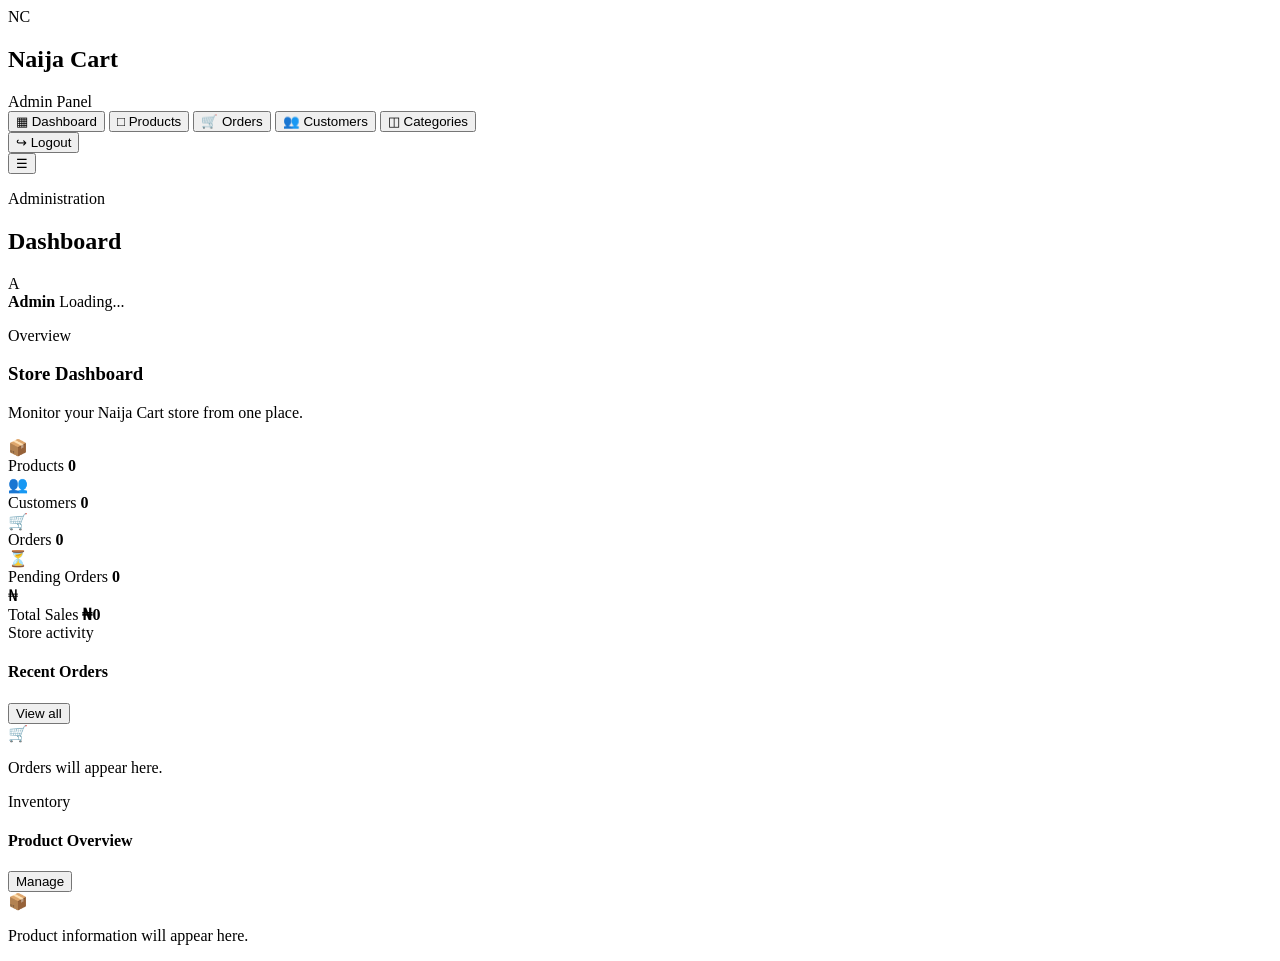
==== admin.html @ 9efdac33 "Initial NaijaCart frontend" ====
<!DOCTYPE html>
<html lang="en">

<head>
    <meta charset="UTF-8">

    <meta name="viewport" content="width=device-width, initial-scale=1.0">

    <title>Naija Cart — Admin Dashboard</title>

    <link rel="stylesheet" href="/naijacart-frontend/css/admin.css">
</head>

<body>

    <!-- =====================================================
         ADMIN LAYOUT
    ====================================================== -->

    <div class="admin-layout">

        <!-- =================================================
             SIDEBAR
        ================================================== -->

        <aside class="admin-sidebar">

            <!-- BRAND -->

            <div class="admin-brand">

                <div class="admin-brand-icon">
                    NC
                </div>

                <div>
                    <h1>Naija Cart</h1>
                    <span>Admin Panel</span>
                </div>

            </div>


            <!-- NAVIGATION -->

            <nav class="admin-nav">

                <button
                    type="button"
                    class="admin-nav-item active"
                    data-section="dashboardSection"
                >
                    <span>▦</span>
                    <span>Dashboard</span>
                </button>


                <button
                    type="button"
                    class="admin-nav-item"
                    data-section="productsSection"
                >
                    <span>□</span>
                    <span>Products</span>
                </button>


                <button
                    type="button"
                    class="admin-nav-item"
                    data-section="ordersSection"
                >
                    <span>🛒</span>
                    <span>Orders</span>
                </button>


                <button
                    type="button"
                    class="admin-nav-item"
                    data-section="customersSection"
                >
                    <span>👥</span>
                    <span>Customers</span>
                </button>


                <button
                    type="button"
                    class="admin-nav-item"
                    data-section="categoriesSection"
                >
                    <span>◫</span>
                    <span>Categories</span>
                </button>

            </nav>


            <!-- SIDEBAR BOTTOM -->

            <div class="admin-sidebar-bottom">

                <button
                    type="button"
                    id="adminLogoutButton"
                    class="admin-logout-button"
                >
                    <span>↪</span>
                    <span>Logout</span>
                </button>

            </div>

        </aside>


        <!-- =================================================
             MAIN CONTENT
        ================================================== -->

        <main class="admin-main">

            <!-- =================================================
                 HEADER
            ================================================== -->

            <header class="admin-header">

                <div class="admin-header-left">

                    <button
                        type="button"
                        id="adminMenuButton"
                        class="admin-menu-button"
                        aria-label="Open menu"
                    >
                        ☰
                    </button>


                    <div>

                        <p class="admin-header-label">
                            Administration
                        </p>

                        <h2 id="adminPageTitle">
                            Dashboard
                        </h2>

                    </div>

                </div>


                <!-- ADMIN USER -->

                <div class="admin-header-right">

                    <div class="admin-user-info">

                        <div
                            id="adminUserAvatar"
                            class="admin-user-avatar"
                        >
                            A
                        </div>

                        <div>

                            <strong id="adminUserName">
                                Admin
                            </strong>

                            <span id="adminUserEmail">
                                Loading...
                            </span>

                        </div>

                    </div>

                </div>

            </header>


            <!-- =================================================
                 CONTENT
            ================================================== -->

            <div id="adminContent" class="admin-content">

                <!-- =================================================
                     DASHBOARD
                ================================================== -->

                <section
                    id="dashboardSection"
                    class="admin-section active"
                >

                    <div class="section-heading">

                        <div>

                            <p class="section-eyebrow">
                                Overview
                            </p>

                            <h3>
                                Store Dashboard
                            </h3>

                            <p>
                                Monitor your Naija Cart store from one place.
                            </p>

                        </div>

                    </div>


                    <!-- DASHBOARD STATISTICS -->

                    <div class="dashboard-stats">

                        <!-- PRODUCTS -->

                        <div class="stat-card">

                            <div class="stat-card-icon">
                                📦
                            </div>

                            <div>
                                <span>Products</span>

                                <strong id="statProducts">
                                    0
                                </strong>
                            </div>

                        </div>


                        <!-- CUSTOMERS -->

                        <div class="stat-card">

                            <div class="stat-card-icon">
                                👥
                            </div>

                            <div>
                                <span>Customers</span>

                                <strong id="statUsers">
                                    0
                                </strong>
                            </div>

                        </div>


                        <!-- ORDERS -->

                        <div class="stat-card">

                            <div class="stat-card-icon">
                                🛒
                            </div>

                            <div>
                                <span>Orders</span>

                                <strong id="statOrders">
                                    0
                                </strong>
                            </div>

                        </div>


                        <!-- PENDING ORDERS -->

                        <div class="stat-card">

                            <div class="stat-card-icon">
                                ⏳
                            </div>

                            <div>
                                <span>Pending Orders</span>

                                <strong id="statPendingOrders">
                                    0
                                </strong>
                            </div>

                        </div>


                        <!-- TOTAL SALES -->

                        <div class="stat-card stat-card-wide">

                            <div class="stat-card-icon">
                                ₦
                            </div>

                            <div>
                                <span>Total Sales</span>

                                <strong id="statTotalSales">
                                    ₦0
                                </strong>
                            </div>

                        </div>

                    </div>


                    <!-- DASHBOARD GRID -->

                    <div class="dashboard-grid">

                        <!-- RECENT ORDERS -->

                        <div class="admin-panel">

                            <div class="panel-header">

                                <div>

                                    <span class="panel-eyebrow">
                                        Store activity
                                    </span>

                                    <h4>
                                        Recent Orders
                                    </h4>

                                </div>

                                <button
                                    type="button"
                                    class="panel-action"
                                    data-section="ordersSection"
                                >
                                    View all
                                </button>

                            </div>


                            <div
                                id="dashboardRecentOrders"
                                class="panel-body"
                            >

                                <div class="empty-state">

                                    <span>🛒</span>

                                    <p>
                                        Orders will appear here.
                                    </p>

                                </div>

                            </div>

                        </div>


                        <!-- PRODUCT OVERVIEW -->

                        <div class="admin-panel">

                            <div class="panel-header">

                                <div>

                                    <span class="panel-eyebrow">
                                        Inventory
                                    </span>

                                    <h4>
                                        Product Overview
                                    </h4>

                                </div>

                                <button
                                    type="button"
                                    class="panel-action"
                                    data-section="productsSection"
                                >
                                    Manage
                                </button>

                            </div>


                            <div
                                id="dashboardProductOverview"
                                class="panel-body"
                            >

                                <div class="empty-state">

                                    <span>📦</span>

                                    <p>
                                        Product information will appear here.
                                    </p>

                                </div>

                            </div>

                        </div>

                    </div>

                </section>


                <!-- =================================================
                     PRODUCTS
                ================================================== -->

                <section
                    id="productsSection"
                    class="admin-section"
                    hidden
                >

                    <div class="section-heading section-heading-row">

                        <div>

                            <p class="section-eyebrow">
                                Store Management
                            </p>

                            <h3>
                                Products
                            </h3>

                            <p>
                                Add, edit and manage products in your store.
                            </p>

                        </div>


                        <button
                            type="button"
                            id="addProductButton"
                            class="primary-admin-button"
                        >
                            <span>+</span>
                            Add Product
                        </button>

                    </div>


                    <!-- PRODUCT TOOLBAR -->

                    <div class="admin-toolbar">

                        <div class="admin-search-box">

                            <span>🔍</span>

                            <input
                                id="productSearchInput"
                                type="search"
                                placeholder="Search products..."
                                autocomplete="off"
                            >

                        </div>


                        <select
                            id="productCategoryFilter"
                            class="admin-filter"
                        >
                            <option value="">
                                All Categories
                            </option>
                        </select>

                    </div>


                    <!-- PRODUCT TABLE -->

                    <div class="admin-panel table-panel">

                        <div class="table-wrapper">

                            <table
                                class="admin-table"
                                id="productsTable"
                            >

                                <thead>

                                    <tr>

                                        <th>Product</th>

                                        <th>Category</th>

                                        <th>Price</th>

                                        <th>Stock</th>

                                        <th>Reviews</th>

                                        <th>Actions</th>

                                    </tr>

                                </thead>

                                <tbody id="productsTableBody">
                                </tbody>

                            </table>

                        </div>


                        <div
                            id="productsEmptyState"
                            class="empty-state"
                            hidden
                        >

                            <span>📦</span>

                            <h4>
                                No products found
                            </h4>

                            <p>
                                Products added to your store will appear here.
                            </p>

                        </div>

                    </div>

                </section>


                <!-- =================================================
                     ORDERS
                ================================================== -->

                <section
                    id="ordersSection"
                    class="admin-section"
                    hidden
                >

                    <div class="section-heading">

                        <p class="section-eyebrow">
                            Store Management
                        </p>

                        <h3>
                            Orders
                        </h3>

                        <p>
                            View customer orders and update their status.
                        </p>

                    </div>


                    <!-- ORDER TOOLBAR -->

                    <div class="admin-toolbar">

                        <div class="admin-search-box">

                            <span>🔍</span>

                            <input
                                id="orderSearchInput"
                                type="search"
                                placeholder="Search orders..."
                                autocomplete="off"
                            >

                        </div>


                        <select
                            id="orderStatusFilter"
                            class="admin-filter"
                        >

                            <option value="">
                                All Statuses
                            </option>

                            <option value="pending">
                                Pending
                            </option>

                            <option value="processing">
                                Processing
                            </option>

                            <option value="shipped">
                                Shipped
                            </option>

                            <option value="finished">
                                Finished
                            </option>

                            <option value="cancelled">
                                Cancelled
                            </option>

                        </select>

                    </div>


                    <!-- ORDERS TABLE -->

                    <div class="admin-panel table-panel">

                        <div class="table-wrapper">

                            <table
                                class="admin-table"
                                id="ordersTable"
                            >

                                <thead>

                                    <tr>

                                        <th>Order</th>

                                        <th>Customer</th>

                                        <th>Total</th>

                                        <th>Payment</th>

                                        <th>Status</th>

                                        <th>Date</th>

                                        <th>Action</th>

                                    </tr>

                                </thead>

                                <tbody id="ordersTableBody">
                                </tbody>

                            </table>

                        </div>


                        <div
                            id="ordersEmptyState"
                            class="empty-state"
                            hidden
                        >

                            <span>🛒</span>

                            <h4>
                                No orders found
                            </h4>

                            <p>
                                Customer orders will appear here.
                            </p>

                        </div>

                    </div>

                </section>


                <!-- =================================================
                     CUSTOMERS
                ================================================== -->

                <section
                    id="customersSection"
                    class="admin-section"
                    hidden
                >

                    <div class="section-heading">

                        <p class="section-eyebrow">
                            Store Management
                        </p>

                        <h3>
                            Customers
                        </h3>

                        <p>
                            View registered Naija Cart customers.
                        </p>

                    </div>


                    <!-- CUSTOMER SEARCH -->

                    <div class="admin-toolbar">

                        <div class="admin-search-box">

                            <span>🔍</span>

                            <input
                                id="customerSearchInput"
                                type="search"
                                placeholder="Search customers..."
                                autocomplete="off"
                            >

                        </div>

                    </div>


                    <!-- CUSTOMERS TABLE -->

                    <div class="admin-panel table-panel">

                        <div class="table-wrapper">

                            <table
                                class="admin-table"
                                id="customersTable"
                            >

                                <thead>

                                    <tr>

                                        <th>Customer</th>

                                        <th>Email</th>

                                        <th>Account Type</th>

                                        <th>ID</th>

                                    </tr>

                                </thead>

                                <tbody id="customersTableBody">
                                </tbody>

                            </table>

                        </div>


                        <div
                            id="customersEmptyState"
                            class="empty-state"
                            hidden
                        >

                            <span>👥</span>

                            <h4>
                                No customers found
                            </h4>

                            <p>
                                Registered customers will appear here.
                            </p>

                        </div>

                    </div>

                </section>


                <!-- =================================================
                     CATEGORIES
                ================================================== -->

                <section
                    id="categoriesSection"
                    class="admin-section"
                    hidden
                >

                    <div class="section-heading section-heading-row">

                        <div>

                            <p class="section-eyebrow">
                                Store Management
                            </p>

                            <h3>
                                Categories
                            </h3>

                            <p>
                                Manage the categories used by your products.
                            </p>

                        </div>


                        <button
                            type="button"
                            id="addCategoryButton"
                            class="primary-admin-button"
                        >
                            <span>+</span>
                            Add Category
                        </button>

                    </div>


                    <!-- CATEGORY GRID -->

                    <div
                        id="categoriesGrid"
                        class="categories-grid"
                    >
                    </div>


                    <div
                        id="categoriesEmptyState"
                        class="empty-state"
                        hidden
                    >

                        <span>◫</span>

                        <h4>
                            No categories found
                        </h4>

                        <p>
                            Categories will appear here.
                        </p>

                    </div>

                </section>

            </div>

        </main>

    </div>


    <!-- =========================================================
         PRODUCT MODAL
    ========================================================== -->

    <div
        id="productModal"
        class="admin-modal"
        hidden
    >

        <div class="admin-modal-overlay"></div>


        <div
            class="admin-modal-content"
            role="dialog"
            aria-modal="true"
            aria-labelledby="productModalTitle"
        >

            <div class="admin-modal-header">

                <div>

                    <p class="section-eyebrow">
                        Product
                    </p>

                    <h3 id="productModalTitle">
                        Add Product
                    </h3>

                </div>


                <button
                    type="button"
                    id="closeProductModal"
                    class="modal-close-button"
                    aria-label="Close product modal"
                >
                    ×
                </button>

            </div>


            <form id="productForm">

                <input
                    type="hidden"
                    id="productId"
                >


                <!-- PRODUCT NAME -->

                <div class="form-field">

                    <label for="productName">
                        Product Name
                    </label>

                    <input
                        id="productName"
                        type="text"
                        required
                        placeholder="Enter product name"
                    >

                </div>


                <!-- PRICE + STOCK -->

                <div class="form-row">

                    <div class="form-field">

                        <label for="productPrice">
                            Price
                        </label>

                        <input
                            id="productPrice"
                            type="number"
                            min="0"
                            step="0.01"
                            required
                            placeholder="0"
                        >

                    </div>


                    <div class="form-field">

                        <label for="productStock">
                            Stock
                        </label>

                        <input
                            id="productStock"
                            type="number"
                            min="0"
                            step="1"
                            required
                            placeholder="0"
                        >

                    </div>

                </div>


                <!-- CATEGORY -->

                <div class="form-field">

                    <label for="productCategory">
                        Category
                    </label>

                    <input
                        id="productCategory"
                        type="text"
                        required
                        placeholder="Enter category"
                    >

                </div>


                <!-- IMAGE -->

                <div class="form-field">

                    <label for="productImage">
                        Image
                    </label>

                    <input
                        id="productImage"
                        type="text"
                        placeholder="Image path or URL"
                    >

                </div>


                <!-- REVIEWS -->

                <div class="form-field">

                    <label for="productReviews">
                        Reviews
                    </label>

                    <input
                        id="productReviews"
                        type="number"
                        min="0"
                        step="1"
                        value="0"
                    >

                </div>


                <p
                    id="productFormMessage"
                    class="admin-form-message"
                ></p>


                <!-- ACTIONS -->

                <div class="admin-modal-actions">

                    <button
                        type="button"
                        id="cancelProductButton"
                        class="secondary-admin-button"
                    >
                        Cancel
                    </button>

                    <button
                        type="submit"
                        class="primary-admin-button"
                    >
                        Save Product
                    </button>

                </div>

            </form>

        </div>

    </div>


    <!-- =========================================================
         CATEGORY MODAL
    ========================================================== -->

    <div
        id="categoryModal"
        class="admin-modal"
        hidden
    >

        <div class="admin-modal-overlay"></div>


        <div
            class="admin-modal-content admin-small-modal"
            role="dialog"
            aria-modal="true"
            aria-labelledby="categoryModalTitle"
        >

            <div class="admin-modal-header">

                <div>

                    <p class="section-eyebrow">
                        Category
                    </p>

                    <h3 id="categoryModalTitle">
                        Add Category
                    </h3>

                </div>


                <button
                    type="button"
                    id="closeCategoryModal"
                    class="modal-close-button"
                    aria-label="Close category modal"
                >
                    ×
                </button>

            </div>


            <form id="categoryForm">

                <div class="form-field">

                    <label for="categoryName">
                        Category Name
                    </label>

                    <input
                        id="categoryName"
                        type="text"
                        required
                        placeholder="Enter category name"
                    >

                </div>


                <p
                    id="categoryFormMessage"
                    class="admin-form-message"
                ></p>


                <div class="admin-modal-actions">

                    <button
                        type="button"
                        id="cancelCategoryButton"
                        class="secondary-admin-button"
                    >
                        Cancel
                    </button>

                    <button
                        type="submit"
                        class="primary-admin-button"
                    >
                        Add Category
                    </button>

                </div>

            </form>

        </div>

    </div>


    <!-- =========================================================
         ORDER DETAILS MODAL
    ========================================================== -->

    <div
        id="orderModal"
        class="admin-modal"
        hidden
    >

        <div class="admin-modal-overlay"></div>


        <div
            class="admin-modal-content admin-order-modal"
            role="dialog"
            aria-modal="true"
            aria-labelledby="orderModalTitle"
        >

            <div class="admin-modal-header">

                <div>

                    <p class="section-eyebrow">
                        Order Details
                    </p>

                    <h3 id="orderModalTitle">
                        Order
                    </h3>

                </div>


                <button
                    type="button"
                    id="closeOrderModal"
                    class="modal-close-button"
                    aria-label="Close order modal"
                >
                    ×
                </button>

            </div>


            <!-- ORDER DETAILS -->

            <div
                id="orderDetailsContent"
                class="order-details-content"
            >

                <div class="empty-state">

                    <span>🛒</span>

                    <p>
                        Select an order to view its details.
                    </p>

                </div>

            </div>


            <!-- ACTIONS -->

            <div class="admin-modal-actions">

                <button
                    type="button"
                    id="closeOrderDetailsButton"
                    class="secondary-admin-button"
                >
                    Close
                </button>

            </div>

        </div>

    </div>


    <!-- =========================================================
         JAVASCRIPT
    ========================================================== -->

    <script src="/naijacart-frontend/js/auth.js"></script>

    <script src="/naijacart-frontend/js/admin.js"></script>

</body>

</html>
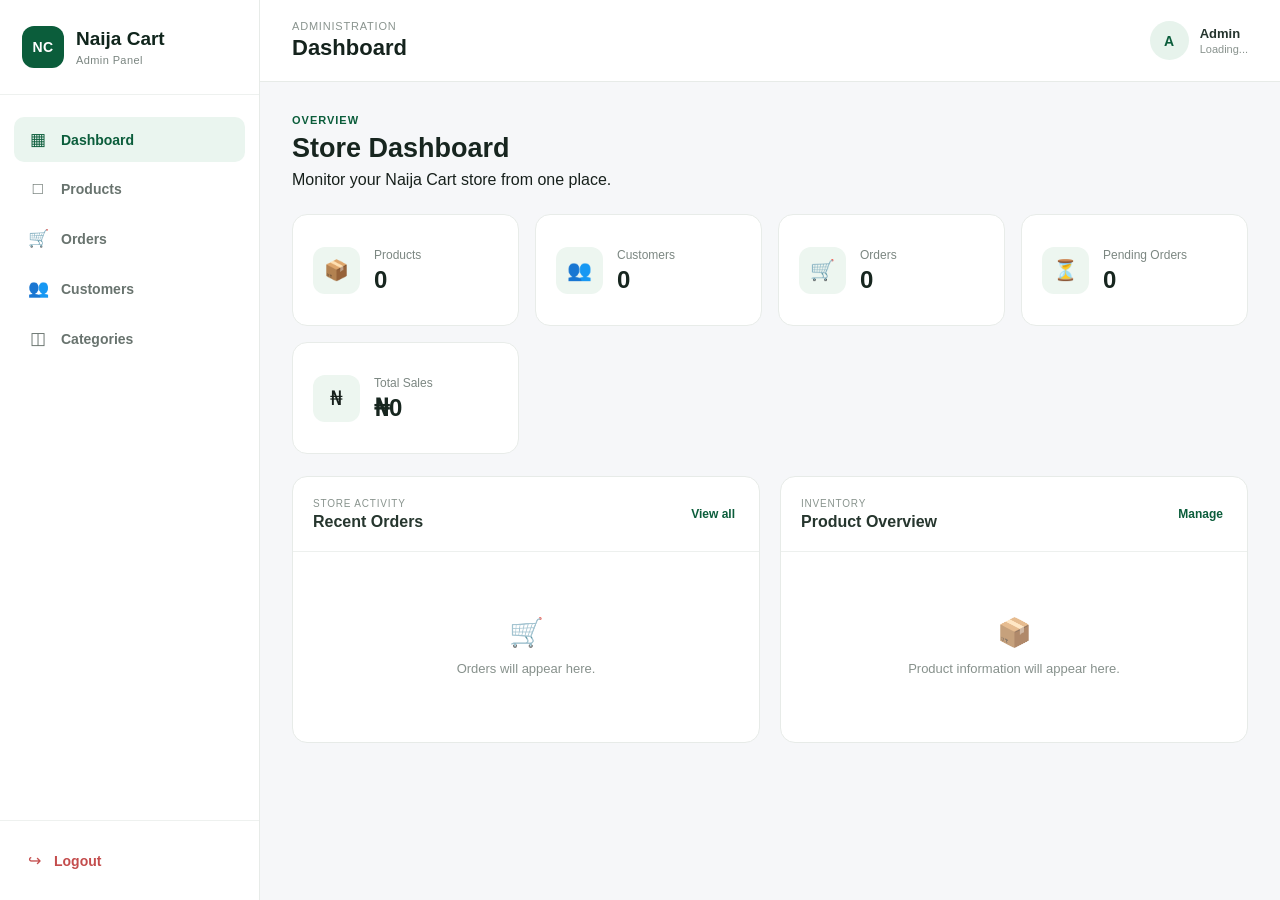
==== commit c71edc95: "Fix admin CSS path" ====
--- a/admin.html
+++ b/admin.html
@@ -8,7 +8,7 @@
 
     <title>Naija Cart — Admin Dashboard</title>
 
-    <link rel="stylesheet" href="/naijacart-frontend/css/admin.css">
+    <link rel="stylesheet" href="/css/admin.css">
 </head>
 
 <body>
--- a/css/admin.css
+++ b/css/admin.css
@@ -0,0 +1,1850 @@
+/* ============================================================
+   NAIJA CART — ADMIN DASHBOARD
+   admin.css
+============================================================ */
+
+
+/* ============================================================
+   RESET
+============================================================ */
+
+* {
+    margin: 0;
+    padding: 0;
+    box-sizing: border-box;
+}
+
+
+html {
+    scroll-behavior: smooth;
+}
+
+
+body {
+    font-family:
+        Arial,
+        Helvetica,
+        sans-serif;
+
+    background: #f6f7f9;
+
+    color: #17201c;
+
+    min-height: 100vh;
+}
+
+
+button,
+input,
+select {
+    font: inherit;
+}
+
+
+button {
+    cursor: pointer;
+}
+
+
+button:focus-visible,
+input:focus-visible,
+select:focus-visible {
+    outline: 3px solid rgba(14, 116, 82, 0.18);
+    outline-offset: 2px;
+}
+
+
+[hidden] {
+    display: none !important;
+}
+
+
+
+/* ============================================================
+   MAIN ADMIN LAYOUT
+============================================================ */
+
+.admin-layout {
+    display: flex;
+
+    min-height: 100vh;
+
+    width: 100%;
+}
+
+
+
+/* ============================================================
+   SIDEBAR
+============================================================ */
+
+.admin-sidebar {
+    width: 260px;
+
+    min-width: 260px;
+
+    min-height: 100vh;
+
+    background: #ffffff;
+
+    border-right: 1px solid #e7ebe8;
+
+    display: flex;
+
+    flex-direction: column;
+
+    position: fixed;
+
+    left: 0;
+
+    top: 0;
+
+    bottom: 0;
+
+    z-index: 100;
+}
+
+
+
+/* ============================================================
+   BRAND
+============================================================ */
+
+.admin-brand {
+    display: flex;
+
+    align-items: center;
+
+    gap: 12px;
+
+    padding: 26px 22px;
+
+    border-bottom: 1px solid #eef1ef;
+}
+
+
+.admin-brand-icon {
+    width: 42px;
+
+    height: 42px;
+
+    border-radius: 12px;
+
+    background: #0b5d3b;
+
+    color: #ffffff;
+
+    display: flex;
+
+    align-items: center;
+
+    justify-content: center;
+
+    font-size: 14px;
+
+    font-weight: 800;
+
+    letter-spacing: 0.5px;
+}
+
+
+.admin-brand h1 {
+    font-size: 19px;
+
+    line-height: 1.2;
+
+    color: #10251c;
+}
+
+
+.admin-brand span {
+    display: block;
+
+    margin-top: 3px;
+
+    font-size: 11px;
+
+    color: #7a8580;
+
+    letter-spacing: 0.4px;
+}
+
+
+
+/* ============================================================
+   NAVIGATION
+============================================================ */
+
+.admin-nav {
+    padding: 22px 14px;
+
+    display: flex;
+
+    flex-direction: column;
+
+    gap: 5px;
+}
+
+
+.admin-nav-item {
+    width: 100%;
+
+    border: 0;
+
+    background: transparent;
+
+    color: #68736e;
+
+    display: flex;
+
+    align-items: center;
+
+    gap: 13px;
+
+    text-align: left;
+
+    padding: 12px 14px;
+
+    border-radius: 10px;
+
+    transition:
+        background 0.2s ease,
+        color 0.2s ease,
+        transform 0.2s ease;
+}
+
+
+.admin-nav-item span:first-child {
+    width: 20px;
+
+    text-align: center;
+
+    font-size: 17px;
+}
+
+
+.admin-nav-item span:last-child {
+    font-size: 14px;
+
+    font-weight: 600;
+}
+
+
+.admin-nav-item:hover {
+    background: #f2f6f3;
+
+    color: #0b5d3b;
+}
+
+
+.admin-nav-item.active {
+    background: #eaf5ef;
+
+    color: #0b5d3b;
+}
+
+
+.admin-nav-item.active span:last-child {
+    font-weight: 700;
+}
+
+
+
+/* ============================================================
+   SIDEBAR BOTTOM
+============================================================ */
+
+.admin-sidebar-bottom {
+    margin-top: auto;
+
+    padding: 18px 14px;
+
+    border-top: 1px solid #eef1ef;
+}
+
+
+.admin-logout-button {
+    width: 100%;
+
+    border: 0;
+
+    background: transparent;
+
+    color: #c44d4d;
+
+    display: flex;
+
+    align-items: center;
+
+    gap: 13px;
+
+    padding: 12px 14px;
+
+    border-radius: 10px;
+
+    transition:
+        background 0.2s ease,
+        color 0.2s ease;
+}
+
+
+.admin-logout-button:hover {
+    background: #fff2f2;
+
+    color: #a93636;
+}
+
+
+.admin-logout-button span:last-child {
+    font-size: 14px;
+
+    font-weight: 600;
+}
+
+
+
+/* ============================================================
+   MAIN CONTENT
+============================================================ */
+
+.admin-main {
+    margin-left: 260px;
+
+    width: calc(100% - 260px);
+
+    min-height: 100vh;
+}
+
+
+
+/* ============================================================
+   HEADER
+============================================================ */
+
+.admin-header {
+    height: 82px;
+
+    background: #ffffff;
+
+    border-bottom: 1px solid #e7ebe8;
+
+    display: flex;
+
+    align-items: center;
+
+    justify-content: space-between;
+
+    padding: 0 32px;
+
+    position: sticky;
+
+    top: 0;
+
+    z-index: 50;
+}
+
+
+.admin-header-left {
+    display: flex;
+
+    align-items: center;
+
+    gap: 15px;
+}
+
+
+.admin-header-label {
+    font-size: 11px;
+
+    color: #8a948f;
+
+    text-transform: uppercase;
+
+    letter-spacing: 0.8px;
+
+    margin-bottom: 3px;
+}
+
+
+.admin-header h2 {
+    font-size: 22px;
+
+    color: #15231d;
+}
+
+
+.admin-menu-button {
+    display: none;
+
+    border: 0;
+
+    background: #f2f5f3;
+
+    width: 40px;
+
+    height: 40px;
+
+    border-radius: 10px;
+
+    color: #315248;
+}
+
+
+
+/* ============================================================
+   ADMIN USER
+============================================================ */
+
+.admin-user-info {
+    display: flex;
+
+    align-items: center;
+
+    gap: 11px;
+}
+
+
+.admin-user-avatar {
+    width: 39px;
+
+    height: 39px;
+
+    border-radius: 50%;
+
+    background: #e7f3ec;
+
+    color: #0b5d3b;
+
+    display: flex;
+
+    align-items: center;
+
+    justify-content: center;
+
+    font-size: 14px;
+
+    font-weight: 800;
+}
+
+
+.admin-user-info strong {
+    display: block;
+
+    font-size: 13px;
+
+    color: #24342d;
+}
+
+
+.admin-user-info span {
+    display: block;
+
+    margin-top: 2px;
+
+    font-size: 11px;
+
+    color: #89938e;
+
+    max-width: 220px;
+
+    overflow: hidden;
+
+    text-overflow: ellipsis;
+
+    white-space: nowrap;
+}
+
+
+
+/* ============================================================
+   CONTENT
+============================================================ */
+
+.admin-content {
+    padding: 32px;
+
+    max-width: 1600px;
+
+    margin: 0 auto;
+}
+
+
+
+/* ============================================================
+   SECTIONS
+============================================================ */
+
+.admin-section {
+    animation: adminFadeIn 0.2s ease;
+}
+
+
+@keyframes adminFadeIn {
+
+    from {
+        opacity: 0;
+
+        transform: translateY(5px);
+    }
+
+    to {
+        opacity: 1;
+
+        transform: translateY(0);
+    }
+
+}
+
+
+
+/* ============================================================
+   SECTION HEADING
+============================================================ */
+
+.section-heading {
+    margin-bottom: 25px;
+}
+
+
+.section-heading-row {
+    display: flex;
+
+    align-items: flex-end;
+
+    justify-content: space-between;
+
+    gap: 20px;
+}
+
+
+.section-eyebrow {
+    font-size: 11px;
+
+    color: #0b5d3b;
+
+    font-weight: 800;
+
+    text-transform: uppercase;
+
+    letter-spacing: 1px;
+
+    margin-bottom: 6px;
+}
+
+
+.section-heading h3 {
+    font-size: 27px;
+
+    line-height: 1.2;
+
+    color: #17251f;
+
+    margin-bottom: 7px;
+}
+
+
+.section-heading > p:last-child {
+    color: #78837e;
+
+    font-size: 14px;
+
+    line-height: 1.6;
+}
+
+
+
+/* ============================================================
+   DASHBOARD STAT CARDS
+============================================================ */
+
+.dashboard-stats {
+    display: grid;
+
+    grid-template-columns:
+        repeat(4, minmax(0, 1fr));
+
+    gap: 16px;
+
+    margin-bottom: 22px;
+}
+
+
+.stat-card {
+    background: #ffffff;
+
+    border: 1px solid #e8ece9;
+
+    border-radius: 15px;
+
+    padding: 20px;
+
+    display: flex;
+
+    align-items: center;
+
+    gap: 14px;
+
+    min-height: 112px;
+
+    transition:
+        transform 0.2s ease,
+        box-shadow 0.2s ease;
+}
+
+
+.stat-card:hover {
+    transform: translateY(-2px);
+
+    box-shadow:
+        0 8px 25px rgba(19, 43, 33, 0.07);
+}
+
+
+.stat-card-icon {
+    width: 47px;
+
+    height: 47px;
+
+    min-width: 47px;
+
+    border-radius: 12px;
+
+    background: #edf6f0;
+
+    display: flex;
+
+    align-items: center;
+
+    justify-content: center;
+
+    font-size: 20px;
+}
+
+
+.stat-card span {
+    display: block;
+
+    color: #7c8782;
+
+    font-size: 12px;
+
+    margin-bottom: 5px;
+}
+
+
+.stat-card strong {
+    display: block;
+
+    color: #17261f;
+
+    font-size: 24px;
+
+    line-height: 1.1;
+}
+
+
+.stat-card-wide {
+    grid-column: span 1;
+}
+
+
+
+/* ============================================================
+   DASHBOARD GRID
+============================================================ */
+
+.dashboard-grid {
+    display: grid;
+
+    grid-template-columns:
+        repeat(2, minmax(0, 1fr));
+
+    gap: 20px;
+}
+
+
+
+/* ============================================================
+   PANELS
+============================================================ */
+
+.admin-panel {
+    background: #ffffff;
+
+    border: 1px solid #e7ebe8;
+
+    border-radius: 15px;
+
+    overflow: hidden;
+}
+
+
+.panel-header {
+    min-height: 75px;
+
+    padding: 18px 20px;
+
+    border-bottom: 1px solid #edf0ee;
+
+    display: flex;
+
+    align-items: center;
+
+    justify-content: space-between;
+
+    gap: 15px;
+}
+
+
+.panel-eyebrow {
+    display: block;
+
+    font-size: 10px;
+
+    color: #89948e;
+
+    text-transform: uppercase;
+
+    letter-spacing: 0.8px;
+
+    margin-bottom: 4px;
+}
+
+
+.panel-header h4 {
+    font-size: 16px;
+
+    color: #26362e;
+}
+
+
+.panel-action {
+    border: 0;
+
+    background: transparent;
+
+    color: #0b5d3b;
+
+    font-size: 12px;
+
+    font-weight: 700;
+
+    padding: 6px 4px;
+}
+
+
+.panel-action:hover {
+    text-decoration: underline;
+}
+
+
+.panel-body {
+    min-height: 190px;
+
+    padding: 20px;
+}
+
+
+
+/* ============================================================
+   EMPTY STATES
+============================================================ */
+
+.empty-state {
+    min-height: 150px;
+
+    display: flex;
+
+    align-items: center;
+
+    justify-content: center;
+
+    flex-direction: column;
+
+    text-align: center;
+
+    padding: 30px;
+
+    color: #87918c;
+}
+
+
+.empty-state span {
+    font-size: 28px;
+
+    margin-bottom: 10px;
+
+    opacity: 0.75;
+}
+
+
+.empty-state h4 {
+    color: #4a5851;
+
+    font-size: 15px;
+
+    margin-bottom: 5px;
+}
+
+
+.empty-state p {
+    font-size: 13px;
+
+    line-height: 1.5;
+}
+
+
+
+/* ============================================================
+   BUTTONS
+============================================================ */
+
+.primary-admin-button {
+    border: 0;
+
+    background: #0b5d3b;
+
+    color: #ffffff;
+
+    min-height: 42px;
+
+    padding: 0 17px;
+
+    border-radius: 9px;
+
+    display: inline-flex;
+
+    align-items: center;
+
+    justify-content: center;
+
+    gap: 7px;
+
+    font-size: 13px;
+
+    font-weight: 700;
+
+    transition:
+        background 0.2s ease,
+        transform 0.2s ease;
+}
+
+
+.primary-admin-button:hover {
+    background: #08492e;
+
+    transform: translateY(-1px);
+}
+
+
+.secondary-admin-button {
+    border: 1px solid #dfe5e1;
+
+    background: #ffffff;
+
+    color: #52615a;
+
+    min-height: 42px;
+
+    padding: 0 17px;
+
+    border-radius: 9px;
+
+    font-size: 13px;
+
+    font-weight: 700;
+}
+
+
+.secondary-admin-button:hover {
+    background: #f6f8f7;
+}
+
+
+
+/* ============================================================
+   TOOLBAR
+============================================================ */
+
+.admin-toolbar {
+    display: flex;
+
+    align-items: center;
+
+    justify-content: space-between;
+
+    gap: 12px;
+
+    margin-bottom: 18px;
+}
+
+
+.admin-search-box {
+    width: 100%;
+
+    max-width: 390px;
+
+    height: 43px;
+
+    background: #ffffff;
+
+    border: 1px solid #dfe5e1;
+
+    border-radius: 9px;
+
+    display: flex;
+
+    align-items: center;
+
+    gap: 9px;
+
+    padding: 0 13px;
+
+    transition:
+        border-color 0.2s ease,
+        box-shadow 0.2s ease;
+}
+
+
+.admin-search-box:focus-within {
+    border-color: #8cb8a2;
+
+    box-shadow:
+        0 0 0 3px rgba(11, 93, 59, 0.08);
+}
+
+
+.admin-search-box span {
+    color: #89948e;
+
+    font-size: 14px;
+}
+
+
+.admin-search-box input {
+    width: 100%;
+
+    border: 0;
+
+    outline: 0;
+
+    background: transparent;
+
+    color: #26352e;
+
+    font-size: 13px;
+}
+
+
+.admin-search-box input::placeholder {
+    color: #a0aaa5;
+}
+
+
+.admin-filter {
+    height: 43px;
+
+    min-width: 170px;
+
+    border: 1px solid #dfe5e1;
+
+    border-radius: 9px;
+
+    background: #ffffff;
+
+    color: #46554e;
+
+    padding: 0 12px;
+
+    outline: 0;
+
+    font-size: 13px;
+}
+
+
+
+/* ============================================================
+   TABLE PANEL
+============================================================ */
+
+.table-panel {
+    width: 100%;
+}
+
+
+.table-wrapper {
+    width: 100%;
+
+    overflow-x: auto;
+}
+
+
+.admin-table {
+    width: 100%;
+
+    border-collapse: collapse;
+
+    min-width: 760px;
+}
+
+
+.admin-table thead {
+    background: #f8faf9;
+}
+
+
+.admin-table th {
+    text-align: left;
+
+    padding: 13px 17px;
+
+    color: #7d8983;
+
+    font-size: 10px;
+
+    text-transform: uppercase;
+
+    letter-spacing: 0.7px;
+
+    font-weight: 800;
+
+    border-bottom: 1px solid #e8ece9;
+
+    white-space: nowrap;
+}
+
+
+.admin-table td {
+    padding: 15px 17px;
+
+    border-bottom: 1px solid #edf0ee;
+
+    color: #394840;
+
+    font-size: 13px;
+
+    vertical-align: middle;
+}
+
+
+.admin-table tbody tr {
+    transition: background 0.15s ease;
+}
+
+
+.admin-table tbody tr:hover {
+    background: #fafcfb;
+}
+
+
+.admin-table tbody tr:last-child td {
+    border-bottom: 0;
+}
+
+
+
+/* ============================================================
+   PRODUCT IMAGE IN TABLE
+============================================================ */
+
+.admin-product-cell {
+    display: flex;
+
+    align-items: center;
+
+    gap: 11px;
+}
+
+
+.admin-product-image {
+    width: 42px;
+
+    height: 42px;
+
+    border-radius: 8px;
+
+    object-fit: cover;
+
+    background: #f1f3f2;
+
+    border: 1px solid #e5e9e7;
+}
+
+
+.admin-product-name {
+    font-weight: 700;
+
+    color: #293830;
+}
+
+
+.admin-product-id {
+    display: block;
+
+    font-size: 10px;
+
+    color: #9aa39f;
+
+    margin-top: 3px;
+}
+
+
+
+/* ============================================================
+   TABLE ACTION BUTTONS
+============================================================ */
+
+.table-action {
+    border: 1px solid #e0e6e2;
+
+    background: #ffffff;
+
+    color: #53615a;
+
+    min-width: 34px;
+
+    height: 32px;
+
+    padding: 0 9px;
+
+    border-radius: 7px;
+
+    font-size: 11px;
+
+    font-weight: 700;
+
+    margin-right: 4px;
+}
+
+
+.table-action:hover {
+    background: #f2f6f3;
+
+    color: #0b5d3b;
+}
+
+
+.table-action.delete {
+    color: #bd4c4c;
+
+    border-color: #efdada;
+}
+
+
+.table-action.delete:hover {
+    background: #fff3f3;
+
+    color: #a93737;
+}
+
+
+
+/* ============================================================
+   STATUS BADGES
+============================================================ */
+
+.status-badge {
+    display: inline-flex;
+
+    align-items: center;
+
+    justify-content: center;
+
+    min-width: 80px;
+
+    height: 27px;
+
+    padding: 0 9px;
+
+    border-radius: 20px;
+
+    font-size: 10px;
+
+    font-weight: 800;
+
+    text-transform: capitalize;
+}
+
+
+.status-pending {
+    background: #fff6df;
+
+    color: #a87916;
+}
+
+
+.status-processing {
+    background: #eaf3ff;
+
+    color: #3970ad;
+}
+
+
+.status-shipped {
+    background: #eeeaff;
+
+    color: #6752ad;
+}
+
+
+.status-finished {
+    background: #e6f6ec;
+
+    color: #23804c;
+}
+
+
+.status-cancelled {
+    background: #ffebeb;
+
+    color: #b33d3d;
+}
+
+
+
+/* ============================================================
+   CATEGORIES
+============================================================ */
+
+.categories-grid {
+    display: grid;
+
+    grid-template-columns:
+        repeat(3, minmax(0, 1fr));
+
+    gap: 16px;
+}
+
+
+.category-card {
+    background: #ffffff;
+
+    border: 1px solid #e7ebe8;
+
+    border-radius: 14px;
+
+    padding: 20px;
+
+    min-height: 145px;
+
+    transition:
+        transform 0.2s ease,
+        box-shadow 0.2s ease;
+}
+
+
+.category-card:hover {
+    transform: translateY(-2px);
+
+    box-shadow:
+        0 8px 25px rgba(19, 43, 33, 0.06);
+}
+
+
+.category-icon {
+    width: 40px;
+
+    height: 40px;
+
+    border-radius: 10px;
+
+    background: #edf6f0;
+
+    color: #0b5d3b;
+
+    display: flex;
+
+    align-items: center;
+
+    justify-content: center;
+
+    margin-bottom: 14px;
+}
+
+
+.category-card h4 {
+    font-size: 15px;
+
+    color: #293930;
+
+    margin-bottom: 5px;
+}
+
+
+.category-card p {
+    font-size: 12px;
+
+    color: #8a948f;
+}
+
+
+
+/* ============================================================
+   MODALS
+============================================================ */
+
+.admin-modal {
+    position: fixed;
+
+    inset: 0;
+
+    z-index: 500;
+
+    display: flex;
+
+    align-items: center;
+
+    justify-content: center;
+
+    padding: 20px;
+}
+
+
+.admin-modal-overlay {
+    position: absolute;
+
+    inset: 0;
+
+    background: rgba(16, 29, 23, 0.48);
+
+    backdrop-filter: blur(3px);
+}
+
+
+.admin-modal-content {
+    position: relative;
+
+    z-index: 1;
+
+    width: 100%;
+
+    max-width: 540px;
+
+    max-height: 90vh;
+
+    overflow-y: auto;
+
+    background: #ffffff;
+
+    border-radius: 17px;
+
+    box-shadow:
+        0 25px 70px rgba(0, 0, 0, 0.18);
+
+    padding: 25px;
+}
+
+
+.admin-small-modal {
+    max-width: 430px;
+}
+
+
+.admin-order-modal {
+    max-width: 700px;
+}
+
+
+.admin-modal-header {
+    display: flex;
+
+    align-items: flex-start;
+
+    justify-content: space-between;
+
+    gap: 20px;
+
+    margin-bottom: 24px;
+}
+
+
+.admin-modal-header h3 {
+    font-size: 22px;
+
+    color: #17251f;
+}
+
+
+.modal-close-button {
+    width: 35px;
+
+    height: 35px;
+
+    border: 0;
+
+    border-radius: 9px;
+
+    background: #f3f5f4;
+
+    color: #68746e;
+
+    font-size: 22px;
+
+    line-height: 1;
+
+    display: flex;
+
+    align-items: center;
+
+    justify-content: center;
+}
+
+
+.modal-close-button:hover {
+    background: #e9edeb;
+
+    color: #27372f;
+}
+
+
+
+/* ============================================================
+   FORM
+============================================================ */
+
+.form-field {
+    margin-bottom: 17px;
+}
+
+
+.form-field label {
+    display: block;
+
+    color: #4a5951;
+
+    font-size: 12px;
+
+    font-weight: 700;
+
+    margin-bottom: 7px;
+}
+
+
+.form-field input,
+.form-field select {
+    width: 100%;
+
+    height: 44px;
+
+    border: 1px solid #dce3df;
+
+    border-radius: 9px;
+
+    background: #ffffff;
+
+    color: #27372f;
+
+    padding: 0 12px;
+
+    outline: 0;
+
+    font-size: 13px;
+
+    transition:
+        border-color 0.2s ease,
+        box-shadow 0.2s ease;
+}
+
+
+.form-field input:focus,
+.form-field select:focus {
+    border-color: #82ad96;
+
+    box-shadow:
+        0 0 0 3px rgba(11, 93, 59, 0.08);
+}
+
+
+.form-field input::placeholder {
+    color: #a1aaa6;
+}
+
+
+.form-row {
+    display: grid;
+
+    grid-template-columns:
+        repeat(2, minmax(0, 1fr));
+
+    gap: 14px;
+}
+
+
+.admin-form-message {
+    min-height: 18px;
+
+    font-size: 12px;
+
+    color: #bd4c4c;
+
+    margin-bottom: 8px;
+}
+
+
+.admin-modal-actions {
+    display: flex;
+
+    align-items: center;
+
+    justify-content: flex-end;
+
+    gap: 9px;
+
+    padding-top: 10px;
+}
+
+
+
+/* ============================================================
+   ORDER DETAILS
+============================================================ */
+
+.order-details-content {
+    color: #435149;
+}
+
+
+.order-detail-grid {
+    display: grid;
+
+    grid-template-columns:
+        repeat(2, minmax(0, 1fr));
+
+    gap: 12px;
+
+    margin-bottom: 20px;
+}
+
+
+.order-detail-box {
+    background: #f8faf9;
+
+    border: 1px solid #e9eeeb;
+
+    border-radius: 10px;
+
+    padding: 13px;
+}
+
+
+.order-detail-box span {
+    display: block;
+
+    color: #8b9590;
+
+    font-size: 10px;
+
+    text-transform: uppercase;
+
+    letter-spacing: 0.6px;
+
+    margin-bottom: 5px;
+}
+
+
+.order-detail-box strong {
+    display: block;
+
+    color: #2e3d35;
+
+    font-size: 13px;
+
+    word-break: break-word;
+}
+
+
+.order-items-list {
+    border: 1px solid #e7ebe8;
+
+    border-radius: 10px;
+
+    overflow: hidden;
+}
+
+
+.order-item {
+    padding: 12px 14px;
+
+    display: flex;
+
+    align-items: center;
+
+    justify-content: space-between;
+
+    gap: 15px;
+
+    border-bottom: 1px solid #edf0ee;
+}
+
+
+.order-item:last-child {
+    border-bottom: 0;
+}
+
+
+.order-item-name {
+    color: #33433a;
+
+    font-size: 13px;
+
+    font-weight: 700;
+}
+
+
+.order-item-info {
+    color: #8a948f;
+
+    font-size: 11px;
+
+    margin-top: 3px;
+}
+
+
+.order-item-price {
+    color: #27382f;
+
+    font-size: 13px;
+
+    font-weight: 800;
+
+    white-space: nowrap;
+}
+
+
+
+/* ============================================================
+   RESPONSIVE — TABLET
+============================================================ */
+
+@media (max-width: 1100px) {
+
+    .admin-sidebar {
+        width: 225px;
+
+        min-width: 225px;
+    }
+
+
+    .admin-main {
+        margin-left: 225px;
+
+        width: calc(100% - 225px);
+    }
+
+
+    .dashboard-stats {
+        grid-template-columns:
+            repeat(2, minmax(0, 1fr));
+    }
+
+
+    .categories-grid {
+        grid-template-columns:
+            repeat(2, minmax(0, 1fr));
+    }
+
+}
+
+
+
+/* ============================================================
+   RESPONSIVE — MOBILE
+============================================================ */
+
+@media (max-width: 800px) {
+
+    .admin-sidebar {
+        width: 260px;
+
+        transform: translateX(-100%);
+
+        transition:
+            transform 0.25s ease;
+
+        box-shadow:
+            10px 0 35px rgba(0, 0, 0, 0.08);
+    }
+
+
+    .admin-sidebar.mobile-open {
+        transform: translateX(0);
+    }
+
+
+    .admin-main {
+        margin-left: 0;
+
+        width: 100%;
+    }
+
+
+    .admin-menu-button {
+        display: flex;
+
+        align-items: center;
+
+        justify-content: center;
+    }
+
+
+    .admin-header {
+        padding: 0 18px;
+    }
+
+
+    .admin-content {
+        padding: 22px 17px;
+    }
+
+
+    .dashboard-grid {
+        grid-template-columns: 1fr;
+    }
+
+
+    .section-heading-row {
+        align-items: flex-start;
+
+        flex-direction: column;
+    }
+
+
+    .section-heading h3 {
+        font-size: 24px;
+    }
+
+
+    .admin-toolbar {
+        align-items: stretch;
+
+        flex-direction: column;
+    }
+
+
+    .admin-search-box {
+        max-width: none;
+    }
+
+
+    .admin-filter {
+        width: 100%;
+    }
+
+
+    .categories-grid {
+        grid-template-columns: 1fr;
+    }
+
+}
+
+
+
+/* ============================================================
+   RESPONSIVE — SMALL MOBILE
+============================================================ */
+
+@media (max-width: 520px) {
+
+    .admin-header {
+        height: 72px;
+    }
+
+
+    .admin-header-label {
+        display: none;
+    }
+
+
+    .admin-header h2 {
+        font-size: 18px;
+    }
+
+
+    .admin-user-info > div:last-child {
+        display: none;
+    }
+
+
+    .dashboard-stats {
+        grid-template-columns: 1fr;
+
+        gap: 12px;
+    }
+
+
+    .stat-card {
+        min-height: 92px;
+    }
+
+
+    .stat-card strong {
+        font-size: 21px;
+    }
+
+
+    .admin-content {
+        padding: 18px 13px;
+    }
+
+
+    .admin-modal {
+        padding: 12px;
+    }
+
+
+    .admin-modal-content {
+        padding: 20px;
+
+        border-radius: 14px;
+    }
+
+
+    .form-row {
+        grid-template-columns: 1fr;
+
+        gap: 0;
+    }
+
+
+    .admin-modal-actions {
+        flex-direction: column-reverse;
+    }
+
+
+    .admin-modal-actions button {
+        width: 100%;
+    }
+
+
+    .section-heading-row .primary-admin-button {
+        width: 100%;
+    }
+
+}
+
+
+
+/* ============================================================
+   SCROLLBAR
+============================================================ */
+
+.admin-modal-content::-webkit-scrollbar,
+.table-wrapper::-webkit-scrollbar {
+    width: 7px;
+
+    height: 7px;
+}
+
+
+.admin-modal-content::-webkit-scrollbar-thumb,
+.table-wrapper::-webkit-scrollbar-thumb {
+    background: #cfd8d3;
+
+    border-radius: 10px;
+}
+
+
+.admin-modal-content::-webkit-scrollbar-track,
+.table-wrapper::-webkit-scrollbar-track {
+    background: transparent;
+}
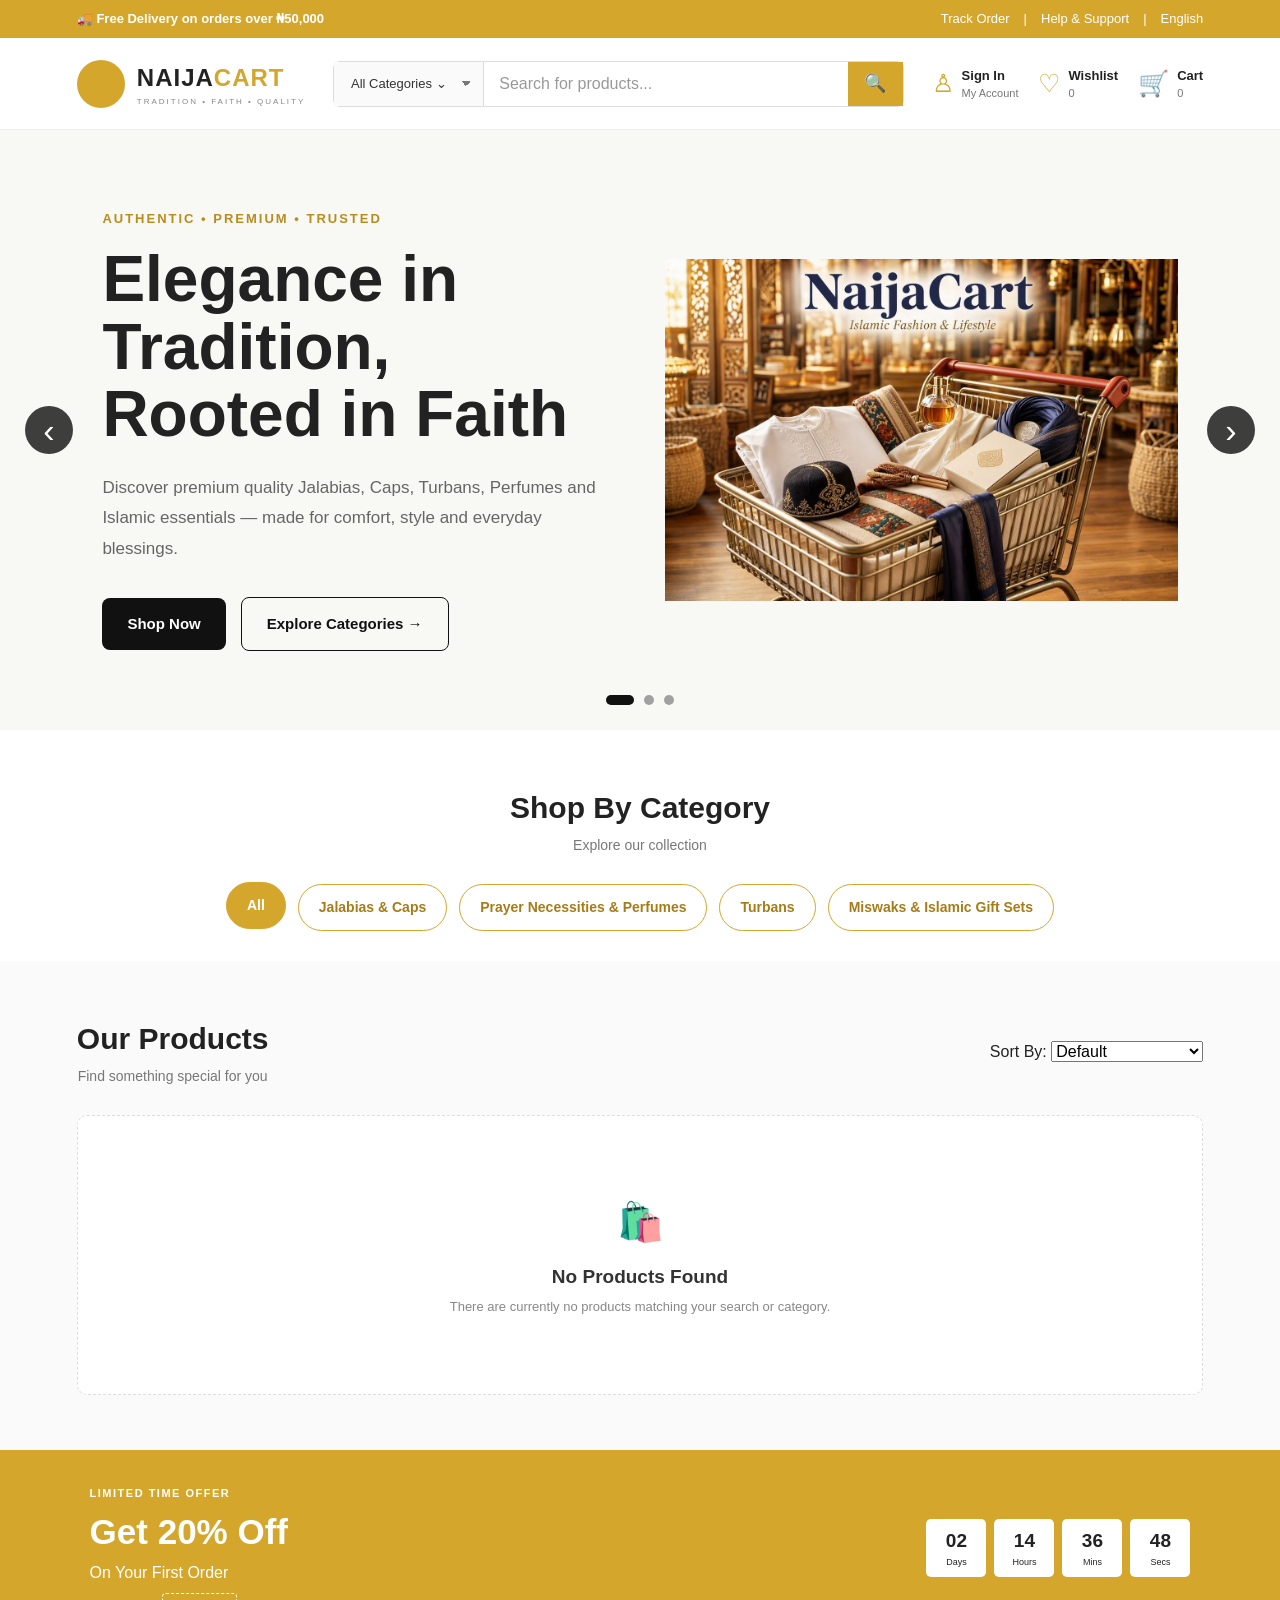
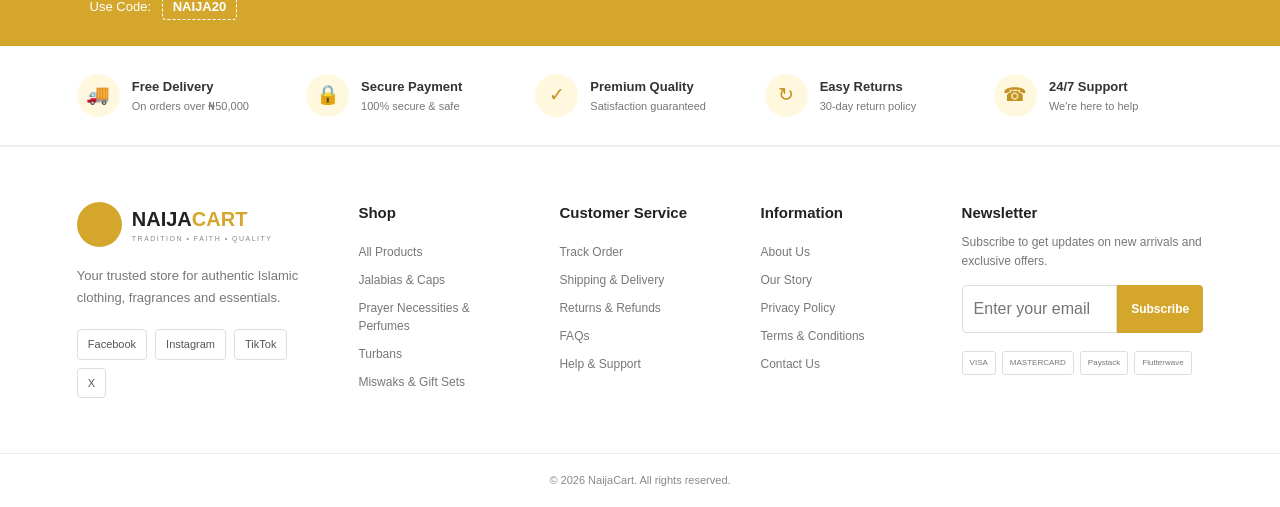
==== commit 0e40fce5: "Fix admin js path" ====
--- a/admin.html
+++ b/admin.html
@@ -1277,9 +1277,9 @@
          JAVASCRIPT
     ========================================================== -->
 
-    <script src="/naijacart-frontend/js/auth.js"></script>
-
-    <script src="/naijacart-frontend/js/admin.js"></script>
+    <script src="/js/auth.js"></script>
+
+    <script src="/js/admin.js"></script>
 
 </body>
 
